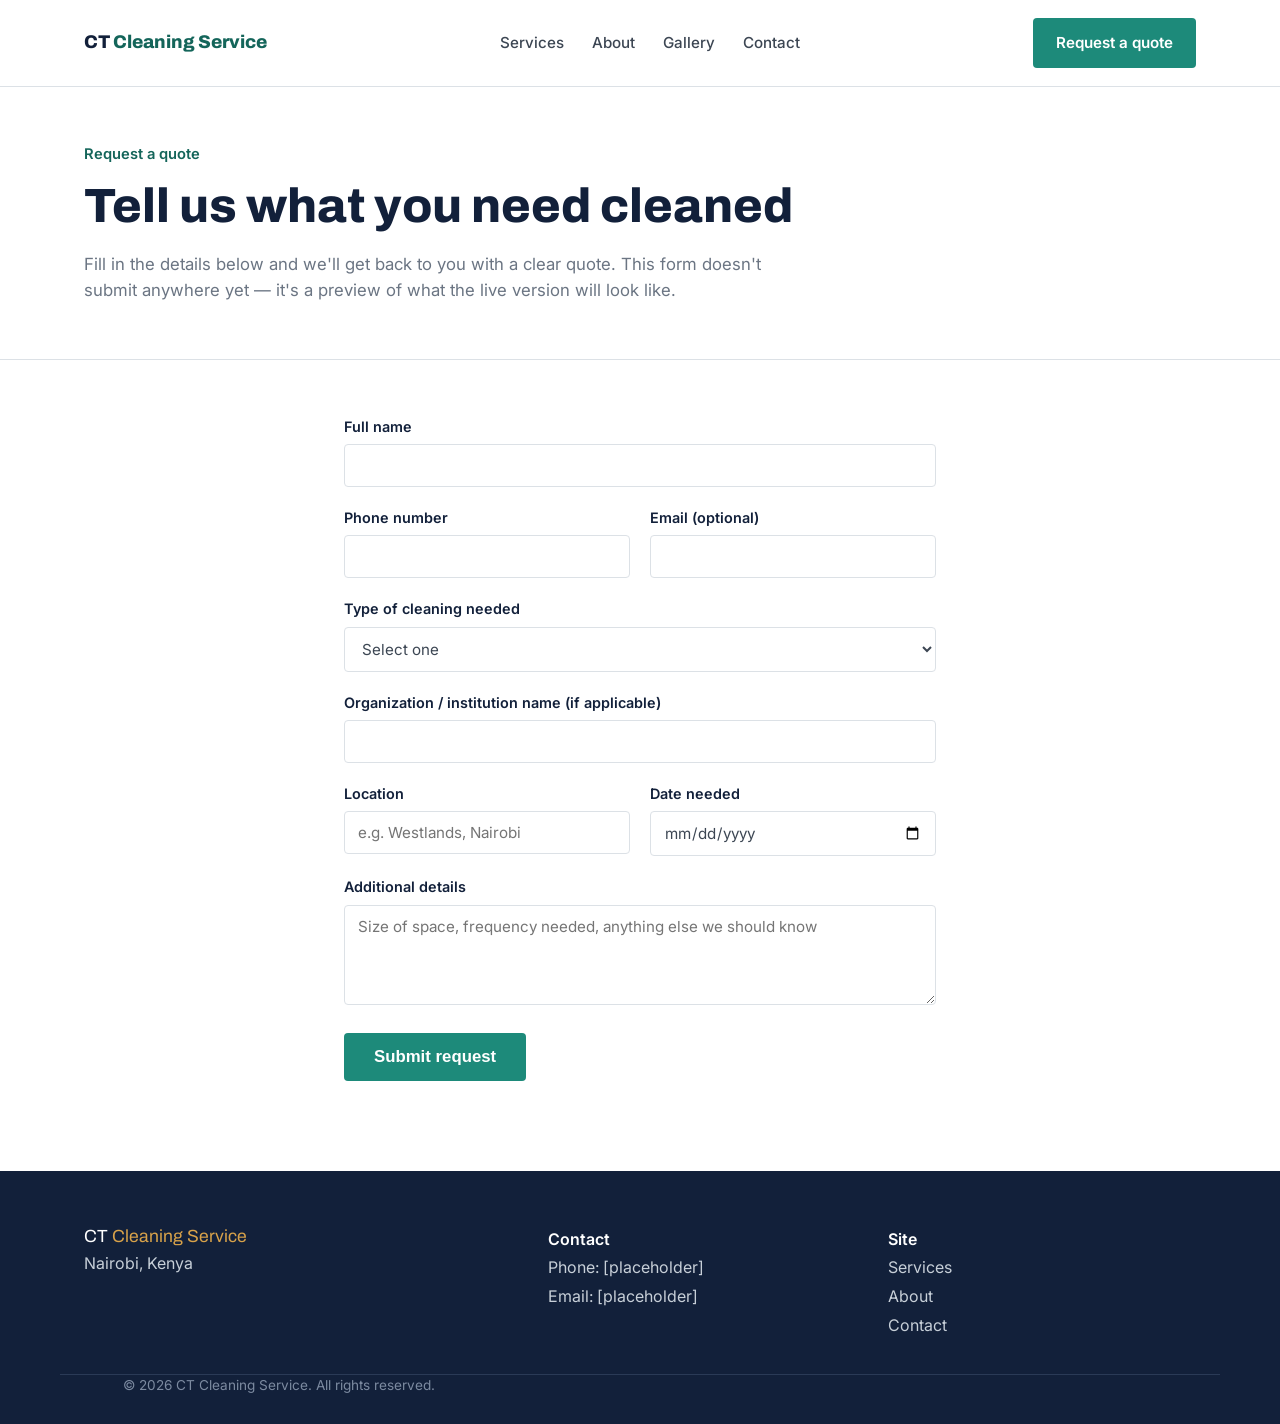
==== quote.html @ 21b045e4 "Add services, about, contact, quote, and gallery pages" ====
<!DOCTYPE html>
<html lang="en">
<head>
<meta charset="UTF-8">
<meta name="viewport" content="width=device-width, initial-scale=1.0">
<title>Request a Quote — CT Cleaning Service</title>
<meta name="description" content="Request a cleaning quote from CT Cleaning Service, Nairobi.">
<link rel="preconnect" href="https://fonts.googleapis.com">
<link href="https://fonts.googleapis.com/css2?family=Archivo:wght@500;700;800&family=Inter:wght@400;500;600&display=swap" rel="stylesheet">
<link rel="stylesheet" href="css/style.css">
</head>
<body>

<header class="site-header">
  <div class="wrap header-inner">
    <a href="index.html" class="logo">CT <span>Cleaning Service</span></a>
    <nav class="main-nav">
      <a href="services.html">Services</a>
      <a href="about.html">About</a>
      <a href="gallery.html">Gallery</a>
      <a href="contact.html">Contact</a>
    </nav>
    <a href="quote.html" class="btn btn-primary header-cta active">Request a quote</a>
  </div>
</header>

<main>

  <section class="page-hero">
    <div class="wrap">
      <p class="hero-kicker">Request a quote</p>
      <h1>Tell us what you need cleaned</h1>
      <p class="hero-sub">Fill in the details below and we'll get back to you with a clear quote. This form doesn't submit anywhere yet — it's a preview of what the live version will look like.</p>
    </div>
  </section>

  <section class="quote-section">
    <div class="wrap quote-wrap">
      <form id="quote-form" class="quote-form" novalidate>

        <div class="form-row">
          <label for="name">Full name</label>
          <input type="text" id="name" name="name" required>
        </div>

        <div class="form-row two-col">
          <div>
            <label for="phone">Phone number</label>
            <input type="tel" id="phone" name="phone" required>
          </div>
          <div>
            <label for="email">Email (optional)</label>
            <input type="email" id="email" name="email">
          </div>
        </div>

        <div class="form-row">
          <label for="service-type">Type of cleaning needed</label>
          <select id="service-type" name="service_type" required>
            <option value="" disabled selected>Select one</option>
            <option value="institutional">Institutional / large-scale</option>
            <option value="office">Office</option>
            <option value="church-event">Church / event</option>
            <option value="home">Home</option>
            <option value="other">Other</option>
          </select>
        </div>

        <div class="form-row">
          <label for="org-name">Organization / institution name (if applicable)</label>
          <input type="text" id="org-name" name="org_name">
        </div>

        <div class="form-row two-col">
          <div>
            <label for="location">Location</label>
            <input type="text" id="location" name="location" placeholder="e.g. Westlands, Nairobi" required>
          </div>
          <div>
            <label for="date-needed">Date needed</label>
            <input type="date" id="date-needed" name="date_needed">
          </div>
        </div>

        <div class="form-row">
          <label for="notes">Additional details</label>
          <textarea id="notes" name="notes" rows="4" placeholder="Size of space, frequency needed, anything else we should know"></textarea>
        </div>

        <button type="submit" class="btn btn-primary btn-large">Submit request</button>
      </form>

      <div id="quote-success" class="quote-success" hidden>
        <h2>Thanks — request received</h2>
        <p>This is a preview confirmation. Once the backend is connected, this is where your request will be saved and you'll hear back from us directly.</p>
      </div>
    </div>
  </section>

</main>

<footer class="site-footer">
  <div class="wrap footer-inner">
    <div>
      <p class="footer-logo">CT <span>Cleaning Service</span></p>
      <p>Nairobi, Kenya</p>
    </div>
    <div>
      <p class="footer-heading">Contact</p>
      <p>Phone: [placeholder]</p>
      <p>Email: [placeholder]</p>
    </div>
    <div>
      <p class="footer-heading">Site</p>
      <p><a href="services.html">Services</a></p>
      <p><a href="about.html">About</a></p>
      <p><a href="contact.html">Contact</a></p>
    </div>
  </div>
  <p class="footer-copy">&copy; <span id="year"></span> CT Cleaning Service. All rights reserved.</p>
</footer>

<script>
document.getElementById('year').textContent = new Date().getFullYear();

const form = document.getElementById('quote-form');
const success = document.getElementById('quote-success');

form.addEventListener('submit', function (e) {
  e.preventDefault();
  // No backend yet — this just previews the confirmation state.
  // Phase 2 will POST this data to the FastAPI backend instead.
  form.hidden = true;
  success.hidden = false;
});
</script>
</body>
</html>
---- css/style.css ----
:root {
  --ink: #12203A;
  --white: #FFFFFF;
  --alt-bg: #EEF1F4;
  --teal: #1D8A7A;
  --teal-dark: #14655A;
  --gold: #D8A24A;
  --text: #3C4653;
  --text-soft: #6B7583;
  --border: #DCE1E6;
  --radius: 4px;
  --max: 1160px;
}

* { box-sizing: border-box; }

body {
  margin: 0;
  font-family: 'Inter', system-ui, sans-serif;
  color: var(--text);
  background: var(--white);
  line-height: 1.55;
}

h1, h2, h3, .logo, .footer-logo {
  font-family: 'Archivo', sans-serif;
  color: var(--ink);
  margin: 0;
  line-height: 1.15;
}

h1 { font-weight: 800; font-size: clamp(2rem, 4vw, 3rem); }
h2 { font-weight: 700; font-size: clamp(1.5rem, 3vw, 2.1rem); margin-bottom: 0.6rem; }
h3 { font-weight: 700; font-size: 1.2rem; margin-bottom: 0.5rem; }

p { margin: 0 0 1rem; max-width: 62ch; }

a { color: var(--teal-dark); text-decoration: none; }
a:hover { text-decoration: underline; }
a:focus-visible, button:focus-visible { outline: 2px solid var(--teal); outline-offset: 2px; }

.wrap {
  max-width: var(--max);
  margin: 0 auto;
  padding: 0 24px;
}

/* Header */
.site-header {
  border-bottom: 1px solid var(--border);
  position: sticky;
  top: 0;
  background: var(--white);
  z-index: 10;
}
.header-inner {
  display: flex;
  align-items: center;
  justify-content: space-between;
  padding-top: 18px;
  padding-bottom: 18px;
  gap: 24px;
}
.logo {
  font-weight: 800;
  font-size: 1.15rem;
  color: var(--ink);
  white-space: nowrap;
}
.logo span { color: var(--teal-dark); }
.main-nav {
  display: flex;
  gap: 28px;
  flex: 1;
  justify-content: center;
}
.main-nav a {
  color: var(--text);
  font-weight: 500;
  font-size: 0.95rem;
}
.main-nav a:hover { color: var(--teal-dark); text-decoration: none; }
.header-cta { white-space: nowrap; }

/* Buttons */
.btn {
  display: inline-block;
  padding: 12px 22px;
  border-radius: var(--radius);
  font-weight: 600;
  font-size: 0.95rem;
  border: 1px solid transparent;
}
.btn:hover { text-decoration: none; }
.btn-primary {
  background: var(--teal);
  color: var(--white);
}
.btn-primary:hover { background: var(--teal-dark); }
.btn-ghost {
  border-color: var(--ink);
  color: var(--ink);
}
.btn-ghost:hover { background: var(--ink); color: var(--white); }
.btn-large { padding: 14px 30px; font-size: 1.05rem; }

/* Hero */
.hero { padding: 64px 0 40px; }
.hero-inner {
  display: grid;
  grid-template-columns: 1.1fr 0.9fr;
  gap: 48px;
  align-items: center;
}
.hero-kicker {
  color: var(--teal-dark);
  font-weight: 600;
  font-size: 0.92rem;
  margin-bottom: 14px;
}
.hero-copy h1 { margin-bottom: 18px; }
.hero-sub { color: var(--text-soft); font-size: 1.05rem; }
.hero-actions { display: flex; gap: 16px; margin-top: 28px; flex-wrap: wrap; }
.hero-visual svg { width: 100%; height: auto; display: block; }

/* Trust strip */
.trust-strip { background: var(--ink); }
.trust-inner {
  display: flex;
  flex-wrap: wrap;
  gap: 32px;
  padding: 26px 24px;
  justify-content: space-between;
}
.trust-item { display: flex; flex-direction: column; gap: 2px; }
.trust-figure { color: var(--white); font-family: 'Archivo', sans-serif; font-weight: 700; font-size: 1.15rem; }
.trust-label { color: #B9C2CC; font-size: 0.85rem; }

/* Services */
.services { padding: 72px 0; }
.section-lead { color: var(--text-soft); max-width: 60ch; }
.services-grid {
  display: grid;
  grid-template-columns: repeat(3, 1fr);
  grid-auto-rows: 1fr;
  gap: 20px;
  margin-top: 32px;
}
.service-card {
  border: 1px solid var(--border);
  padding: 26px;
  background: var(--white);
}
.service-card--large {
  grid-column: span 3;
  background: var(--alt-bg);
  border-color: var(--alt-bg);
  padding: 34px;
}
.service-card--large h3 { font-size: 1.4rem; }
.service-card p { margin-bottom: 0; }

/* About teaser */
.about-teaser { background: var(--alt-bg); padding: 72px 0; }
.about-inner {
  display: grid;
  grid-template-columns: 0.8fr 1.2fr;
  gap: 48px;
  align-items: center;
}
.about-visual {
  aspect-ratio: 4/3;
  background: linear-gradient(135deg, var(--ink), var(--teal-dark));
}
.link-arrow { font-weight: 600; color: var(--teal-dark); }

/* CTA band */
.cta-band { padding: 76px 0; text-align: left; border-top: 1px solid var(--border); }
.cta-inner p { color: var(--text-soft); }
.cta-inner .btn { margin-top: 12px; }

/* Footer */
.site-footer { background: var(--ink); color: #C7CFD8; padding: 56px 0 24px; }
.footer-inner {
  display: grid;
  grid-template-columns: 1.4fr 1fr 1fr;
  gap: 32px;
  padding-bottom: 32px;
  border-bottom: 1px solid #2A3A56;
}
.footer-logo { color: var(--white); font-size: 1.1rem; margin-bottom: 8px; }
.footer-logo span { color: var(--gold); }
.footer-heading { color: var(--white); font-weight: 600; margin-bottom: 8px; }
.site-footer a { color: #C7CFD8; }
.site-footer p { margin: 0 0 4px; }
.footer-copy { text-align: center; color: #7C8AA0; font-size: 0.85rem; margin: 24px 0 0; }

/* Responsive */
@media (max-width: 860px) {
  .hero-inner { grid-template-columns: 1fr; }
  .hero-visual { order: -1; max-width: 320px; margin: 0 auto; }
  .main-nav { display: none; }
  .services-grid { grid-template-columns: 1fr 1fr; }
  .service-card--large { grid-column: span 2; }
  .about-inner { grid-template-columns: 1fr; }
  .footer-inner { grid-template-columns: 1fr; }
}
@media (max-width: 520px) {
  .services-grid { grid-template-columns: 1fr; }
  .service-card--large { grid-column: span 1; }
  .header-cta { display: none; }
}

.main-nav a.active { color: var(--teal-dark); }

/* Page hero (inner pages) */
.page-hero { padding: 56px 0 40px; border-bottom: 1px solid var(--border); }
.page-hero h1 { margin: 10px 0 16px; }
.page-hero .hero-sub { color: var(--text-soft); font-size: 1.05rem; }

/* Service detail rows */
.service-detail { padding: 60px 0; }
.service-detail.alt { background: var(--alt-bg); }
.service-detail-inner {
  display: grid;
  grid-template-columns: 1.1fr 0.9fr;
  gap: 48px;
  align-items: center;
}
.service-detail-inner.reverse { grid-template-columns: 0.9fr 1.1fr; }
.service-detail-inner.reverse .service-detail-visual { order: -1; }
.service-detail-visual {
  aspect-ratio: 4/3;
  background: linear-gradient(135deg, var(--ink), var(--teal-dark));
}
.check-list { list-style: none; padding: 0; margin: 18px 0 0; display: grid; gap: 10px; }
.check-list li {
  padding-left: 26px;
  position: relative;
  color: var(--text);
}
.check-list li::before {
  content: "";
  position: absolute;
  left: 0;
  top: 7px;
  width: 14px;
  height: 14px;
  background: var(--teal);
  clip-path: polygon(0 40%, 40% 70%, 100% 10%, 100% 30%, 40% 100%, 0 60%);
}

.values-grid {
  display: grid;
  grid-template-columns: repeat(4, 1fr);
  gap: 20px;
  margin-top: 32px;
}
.value-card {
  background: var(--white);
  border: 1px solid var(--border);
  padding: 22px;
}
.value-card p { margin-bottom: 0; font-size: 0.95rem; }

@media (max-width: 860px) {
  .service-detail-inner,
  .service-detail-inner.reverse { grid-template-columns: 1fr; }
  .service-detail-inner.reverse .service-detail-visual { order: 0; }
  .values-grid { grid-template-columns: 1fr 1fr; }
}
@media (max-width: 520px) {
  .values-grid { grid-template-columns: 1fr; }
}

/* Contact page */
.contact-section { padding: 64px 0 76px; }
.contact-inner {
  display: grid;
  grid-template-columns: repeat(4, 1fr);
  gap: 20px;
}
.contact-card {
  border: 1px solid var(--border);
  padding: 24px;
  background: var(--alt-bg);
}
.contact-card h3 { font-size: 1rem; color: var(--teal-dark); margin-bottom: 6px; }
.contact-card p { margin-bottom: 0; font-size: 0.95rem; }

/* Quote form */
.quote-section { padding: 56px 0 90px; }
.quote-wrap { max-width: 640px; }
.quote-form { display: grid; gap: 20px; }
.form-row { display: flex; flex-direction: column; gap: 6px; }
.form-row.two-col {
  display: grid;
  grid-template-columns: 1fr 1fr;
  gap: 20px;
}
.form-row.two-col > div { display: flex; flex-direction: column; gap: 6px; }
label { font-weight: 600; font-size: 0.9rem; color: var(--ink); }
input, select, textarea {
  font-family: 'Inter', sans-serif;
  font-size: 0.95rem;
  padding: 11px 13px;
  border: 1px solid var(--border);
  border-radius: var(--radius);
  color: var(--text);
  background: var(--white);
}
input:focus, select:focus, textarea:focus {
  outline: 2px solid var(--teal);
  outline-offset: 1px;
  border-color: var(--teal);
}
textarea { resize: vertical; }
.quote-form .btn { justify-self: start; margin-top: 8px; border: none; cursor: pointer; }
.quote-success {
  border: 1px solid var(--teal);
  background: var(--alt-bg);
  padding: 28px;
}
.quote-success h2 { margin-bottom: 10px; }
.quote-success p { margin-bottom: 0; color: var(--text-soft); }

@media (max-width: 860px) {
  .contact-inner { grid-template-columns: 1fr 1fr; }
}
@media (max-width: 520px) {
  .contact-inner { grid-template-columns: 1fr; }
  .form-row.two-col { grid-template-columns: 1fr; }
}

/* Gallery */
.gallery-section { padding: 56px 0 90px; }
.gallery-grid {
  display: grid;
  grid-template-columns: repeat(3, 1fr);
  gap: 16px;
}
.gallery-item {
  aspect-ratio: 4/3;
  background: linear-gradient(135deg, var(--alt-bg), var(--border));
}

@media (max-width: 860px) {
  .gallery-grid { grid-template-columns: 1fr 1fr; }
}
@media (max-width: 520px) {
  .gallery-grid { grid-template-columns: 1fr; }
}

@media (prefers-reduced-motion: reduce) {
  * { scroll-behavior: auto !important; }
}
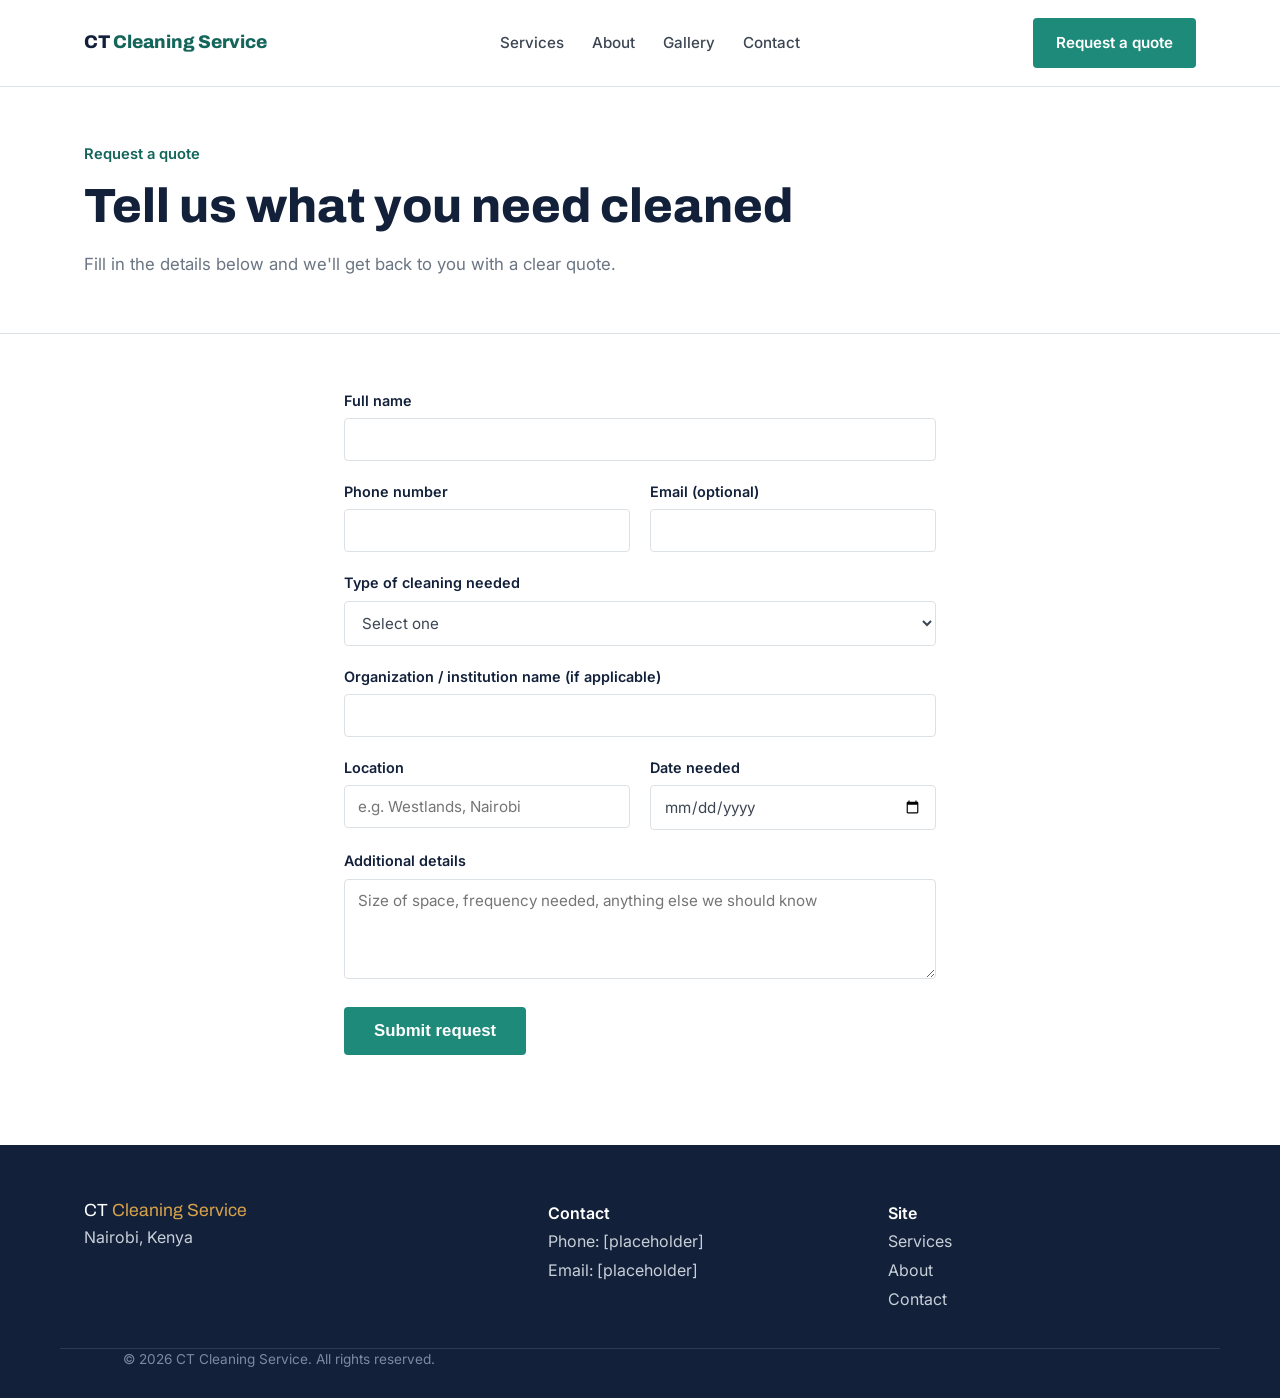
==== commit ac616d4f: "Add FastAPI backend and admin dashboard" ====
--- a/quote.html
+++ b/quote.html
@@ -30,7 +30,7 @@
     <div class="wrap">
       <p class="hero-kicker">Request a quote</p>
       <h1>Tell us what you need cleaned</h1>
-      <p class="hero-sub">Fill in the details below and we'll get back to you with a clear quote. This form doesn't submit anywhere yet — it's a preview of what the live version will look like.</p>
+      <p class="hero-sub">Fill in the details below and we'll get back to you with a clear quote.</p>
     </div>
   </section>
 
@@ -92,7 +92,11 @@
 
       <div id="quote-success" class="quote-success" hidden>
         <h2>Thanks — request received</h2>
-        <p>This is a preview confirmation. Once the backend is connected, this is where your request will be saved and you'll hear back from us directly.</p>
+        <p>We've got your details and will be in touch shortly.</p>
+      </div>
+
+      <div id="quote-error" class="quote-error" hidden>
+        <p>Something went wrong submitting your request. Please try again, or contact us directly.</p>
       </div>
     </div>
   </section>
@@ -125,13 +129,42 @@
 
 const form = document.getElementById('quote-form');
 const success = document.getElementById('quote-success');
+const errorBox = document.getElementById('quote-error');
 
-form.addEventListener('submit', function (e) {
+form.addEventListener('submit', async function (e) {
   e.preventDefault();
-  // No backend yet — this just previews the confirmation state.
-  // Phase 2 will POST this data to the FastAPI backend instead.
-  form.hidden = true;
-  success.hidden = false;
+
+  const payload = {
+    name: document.getElementById('name').value,
+    phone: document.getElementById('phone').value,
+    email: document.getElementById('email').value || null,
+    service_type: document.getElementById('service-type').value,
+    org_name: document.getElementById('org-name').value || null,
+    location: document.getElementById('location').value,
+    date_needed: document.getElementById('date-needed').value || null,
+    notes: document.getElementById('notes').value || null,
+  };
+
+  const submitBtn = form.querySelector('button[type="submit"]');
+  submitBtn.disabled = true;
+  submitBtn.textContent = 'Submitting...';
+
+  try {
+    const res = await fetch('/api/quotes', {
+      method: 'POST',
+      headers: { 'Content-Type': 'application/json' },
+      body: JSON.stringify(payload),
+    });
+
+    if (!res.ok) throw new Error('Request failed');
+
+    form.hidden = true;
+    success.hidden = false;
+  } catch (err) {
+    errorBox.hidden = false;
+    submitBtn.disabled = false;
+    submitBtn.textContent = 'Submit request';
+  }
 });
 </script>
 </body>
--- a/css/style.css
+++ b/css/style.css
@@ -323,6 +323,14 @@
 }
 .quote-success h2 { margin-bottom: 10px; }
 .quote-success p { margin-bottom: 0; color: var(--text-soft); }
+.quote-error {
+  border: 1px solid #B3261E;
+  background: #FBEAEA;
+  color: #7A1E17;
+  padding: 16px 20px;
+  margin-top: 16px;
+}
+.quote-error p { margin-bottom: 0; }
 
 @media (max-width: 860px) {
   .contact-inner { grid-template-columns: 1fr 1fr; }
